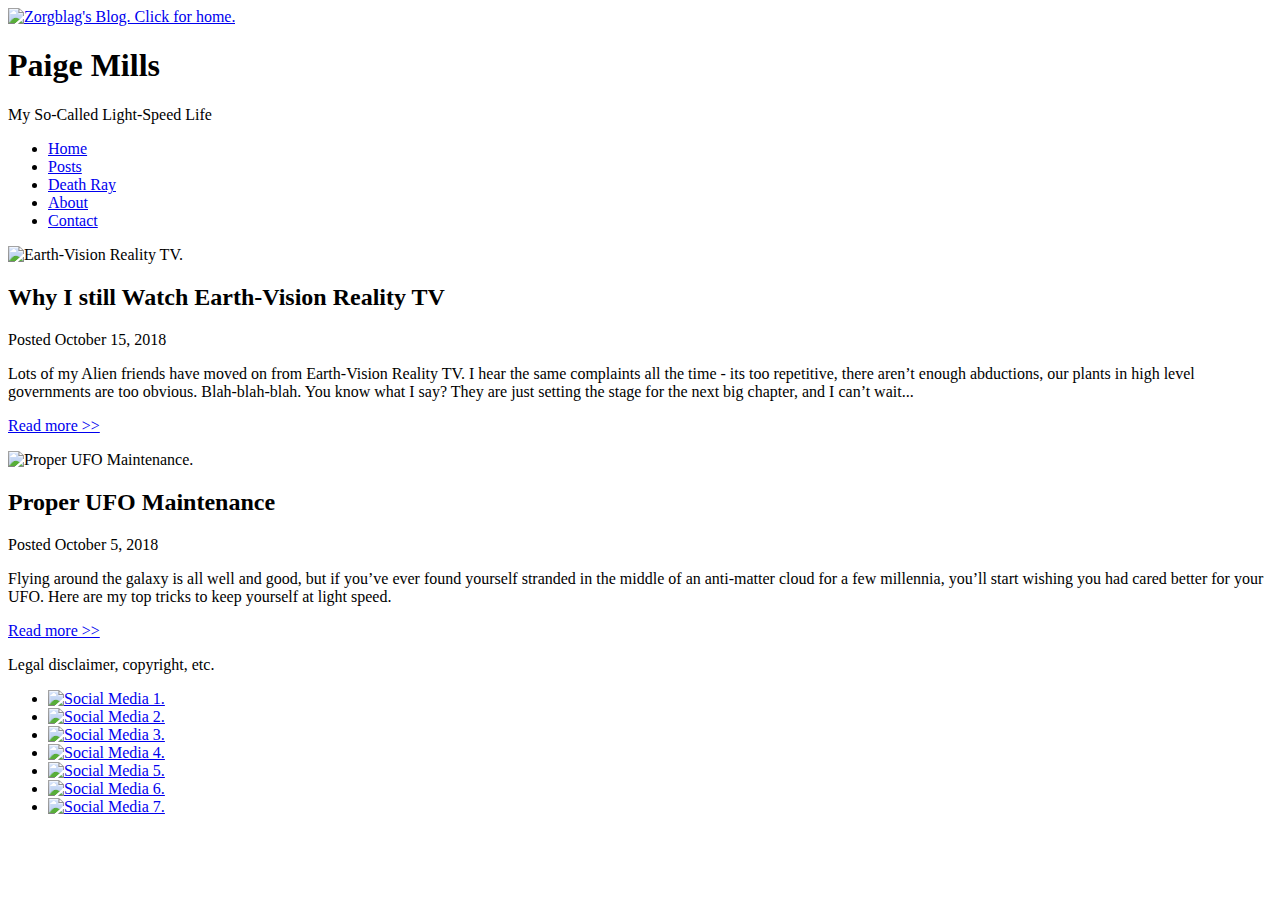
==== index.html @ c256a55d "Create index.html" ====
<!DOCTYPE html>
<html lang="en">
<head>
	<meta charset="UTF-8">
	<title>Alien Blog</title>
	 <link href="https://fonts.googleapis.com/css?family=Kavivanar|Open+Sans" rel="stylesheet"> 
	 <link href="css/styles.css" rel="stylesheet">
</head>
<body>
	<div class="wrapper">
		<header>
			<div class="leftheader">
				<a href="/"><img src="img/logo.png" alt="Zorgblag's Blog. Click for home. "></a>
			</div>
			<div class="rightheader">
				<h1>Paige Mills</h1>
				<p>My So-Called Light-Speed Life</p>
			</div>
		</header>
		<nav>
			<ul>
				<li><a href="#">Home</a></li>
				<li><a href="#">Posts</a></li>
				<li><a href="#">Death Ray</a></li>
				<li><a href="#">About</a></li>
				<li><a href="#">Contact</a></li>
			</ul>
		</nav>
		<section>
			<article>
				<img src="img/blog1.png" alt="Earth-Vision Reality TV. ">
				<h2>Why I still Watch Earth-Vision Reality TV</h2>
				<p class="posted">Posted October 15, 2018</p>
				<p>Lots of my Alien friends have moved on from Earth-Vision Reality TV. I hear the same complaints all the time - its too repetitive, there aren’t enough abductions, our plants in high level governments are too obvious. Blah-blah-blah. You know what I say? They are just setting the stage for the next big chapter, and I can’t wait...</p>
				<p><a href="blog1.html">Read more >> </a></p>
			</article>
			<article>
				<img src="img/blog2.png" alt="Proper UFO Maintenance. ">
				<h2>Proper UFO Maintenance</h2>
				<p class="posted">Posted October 5, 2018</p>
				<p>Flying around the galaxy is all well and good, but if you’ve ever found yourself stranded in the middle of an anti-matter cloud for a few millennia, you’ll start wishing you had cared better for your UFO. Here are my top tricks to keep yourself at light speed.</p>
				<p><a href="blog2.html">Read more >> </a></p>
			</article>
		</section>
		<footer>
			<p>Legal disclaimer, copyright, etc.</p>
			<ul>
				<li><a href="#"><img src="img/icon1.png" alt="Social Media 1."></a></li>
				<li><a href="#"><img src="img/icon2.png" alt="Social Media 2."></a></li>
				<li><a href="#"><img src="img/icon3.png" alt="Social Media 3."></a></li>
				<li><a href="#"><img src="img/icon4.png" alt="Social Media 4."></a></li>
				<li><a href="#"><img src="img/icon5.png" alt="Social Media 5."></a></li>
				<li><a href="#"><img src="img/icon6.png" alt="Social Media 6."></a></li>
				<li><a href="#"><img src="img/icon7.png" alt="Social Media 7."></a></li>
			</ul>
		</footer>
	</div>
</body>
</html>
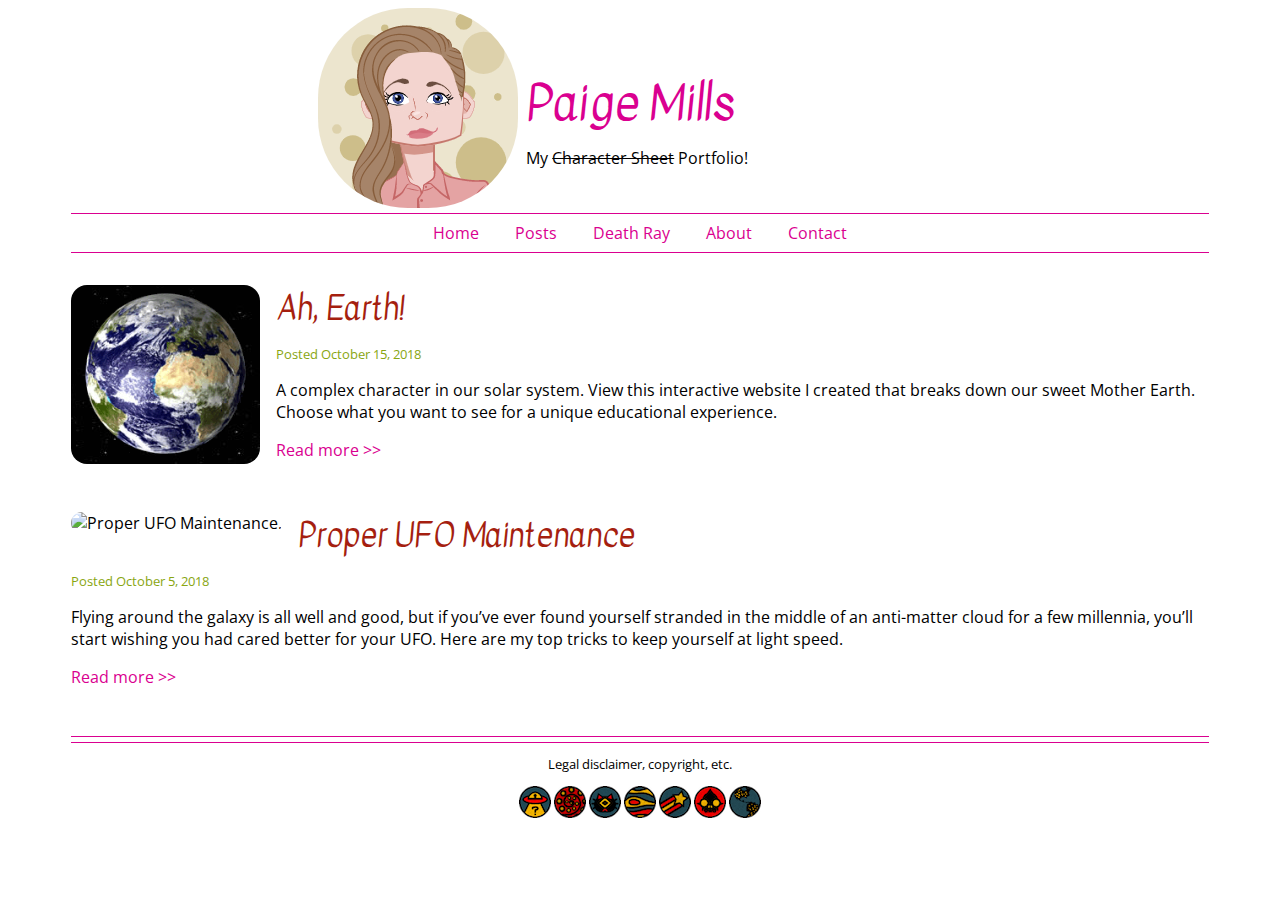
==== commit 0fe697ed: "Edit content on index" ====
--- a/index.html
+++ b/index.html
@@ -2,7 +2,7 @@
 <html lang="en">
 <head>
 	<meta charset="UTF-8">
-	<title>Alien Blog</title>
+	<title>Paige Mills - A portfolio</title>
 	 <link href="https://fonts.googleapis.com/css?family=Kavivanar|Open+Sans" rel="stylesheet"> 
 	 <link href="css/styles.css" rel="stylesheet">
 </head>
@@ -10,11 +10,11 @@
 	<div class="wrapper">
 		<header>
 			<div class="leftheader">
-				<a href="/"><img src="img/logo.png" alt="Zorgblag's Blog. Click for home. "></a>
+				<a href="/"><img src="img/Avatar200.png" class="round" alt="Zorgblag's Blog. Click for home. "></a>
 			</div>
 			<div class="rightheader">
 				<h1>Paige Mills</h1>
-				<p>My So-Called Light-Speed Life</p>
+				<p>My <strike>Character Sheet</strike> Portfolio!</p>
 			</div>
 		</header>
 		<nav>
@@ -28,10 +28,10 @@
 		</nav>
 		<section>
 			<article>
-				<img src="img/blog1.png" alt="Earth-Vision Reality TV. ">
-				<h2>Why I still Watch Earth-Vision Reality TV</h2>
+				<img src="img/map.PNG" alt="Earth-Vision Reality TV. ">
+				<h2>Ah, Earth!</h2>
 				<p class="posted">Posted October 15, 2018</p>
-				<p>Lots of my Alien friends have moved on from Earth-Vision Reality TV. I hear the same complaints all the time - its too repetitive, there aren’t enough abductions, our plants in high level governments are too obvious. Blah-blah-blah. You know what I say? They are just setting the stage for the next big chapter, and I can’t wait...</p>
+				<p>A complex character in our solar system. View this interactive website I created that breaks down our sweet Mother Earth. Choose what you want to see for a unique educational experience.</p>
 				<p><a href="blog1.html">Read more >> </a></p>
 			</article>
 			<article>
--- a/css/styles.css
+++ b/css/styles.css
@@ -0,0 +1,111 @@
+html {
+    box-sizing: border-box;
+}
+*, *:before, *:after {
+    box-sizing: inherit;
+}
+body {
+    font-family: 'Open Sans', sans-serif;
+}
+h1, h2, h3, h4, h5, h6 {
+    font-family: 'Kavivanar', cursive;
+    font-weight: normal;
+}
+h2 {
+    font-size: 2rem;
+    color: #A51F10;
+    margin: 0;
+}
+a {
+    color: #DA0090;
+    text-decoration: none;
+}
+a:hover {
+    text-decoration: underline;
+}
+.wrapper {
+    width: 90%;
+    margin: 0 auto;
+}
+.posted {
+    font-size: 0.8rem;
+    color: #89A611;
+}
+header {
+    display: flex;
+    flex-flow: row nowrap;
+    justify-content: center;
+}
+.leftheader {
+    flex-basis: 40%;
+    text-align: right;
+    padding-right: 0.5rem;
+}
+.rightheader {
+    flex-basis: 60%;
+    margin-top: 3.75rem;
+}
+.rightheader h1 {
+    margin: 0;
+    color: #DA0090;
+    font-size: 3rem;
+}
+.rightheader p {
+    margin-top: 0.5rem;
+}
+nav {
+    border-top: 1px solid #DA0090;
+    border-bottom: 1px solid #DA0090;
+}
+nav ul {
+    list-style-type: none;
+    margin: 0;
+    padding: 0;
+    text-align: center;
+}
+nav li {
+    display: inline-block;
+}
+nav a {
+    text-decoration: none;
+    display: block;
+    padding: 0.5rem 1rem;
+}
+nav a:hover {
+    background-color: black;
+    color: #DA0090;
+    text-decoration: none;
+}
+article {
+    margin: 2rem 0;
+}
+article img {
+    float: left;
+    margin: 0 1rem 1rem 0;
+    border-radius: 1rem;
+}
+article:after {
+    content: "";
+    display: table;
+    clear: both;
+}
+section {
+    border-bottom: 1px solid #DA0090;
+    margin-bottom: 0.3rem;
+}
+footer {
+    text-align: center;
+    font-size: 0.8rem;
+    border-top: 1px solid #DA0090;
+}
+footer ul {
+    margin: 0;
+    padding: 0;
+    list-style-type: none;
+}
+footer li {
+    display: inline-block;
+}
+.round{
+    border-radius: 45%;
+}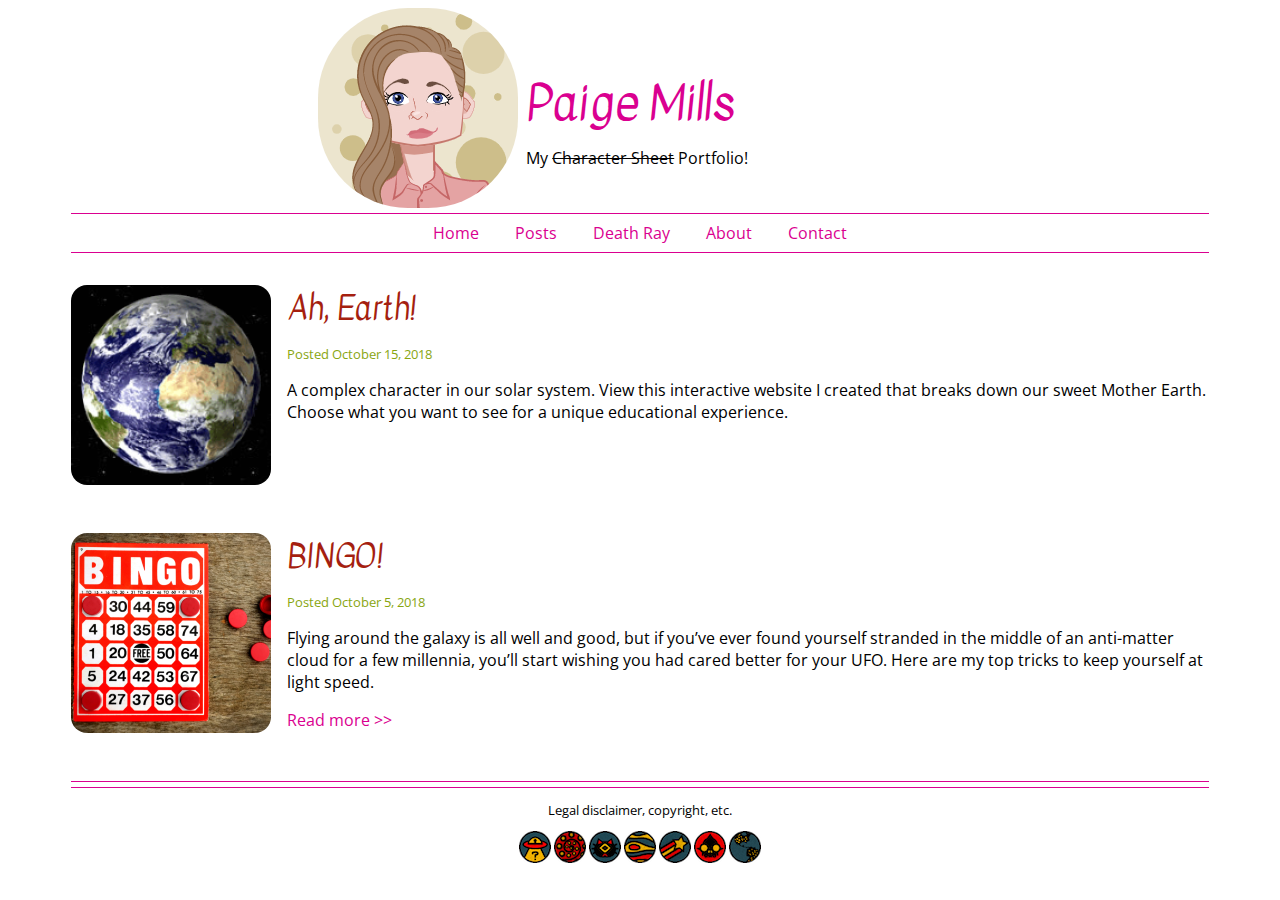
==== commit a074daed: "Edited index content" ====
--- a/index.html
+++ b/index.html
@@ -28,15 +28,15 @@
 		</nav>
 		<section>
 			<article>
-				<img src="img/map.PNG" alt="Earth-Vision Reality TV. ">
+				<a href="indexmap.html"><img src="img/map.PNG" alt="A photorealistic image of Earth" ></a>
 				<h2>Ah, Earth!</h2>
 				<p class="posted">Posted October 15, 2018</p>
 				<p>A complex character in our solar system. View this interactive website I created that breaks down our sweet Mother Earth. Choose what you want to see for a unique educational experience.</p>
-				<p><a href="blog1.html">Read more >> </a></p>
+				<!-- <p><a href="indexmap.html">Read more >> </a></p> -->
 			</article>
 			<article>
-				<img src="img/blog2.png" alt="Proper UFO Maintenance. ">
-				<h2>Proper UFO Maintenance</h2>
+				<img src="img/bingocard.PNG" alt="A bingo card. ">
+				<h2>BINGO!</h2>
 				<p class="posted">Posted October 5, 2018</p>
 				<p>Flying around the galaxy is all well and good, but if you’ve ever found yourself stranded in the middle of an anti-matter cloud for a few millennia, you’ll start wishing you had cared better for your UFO. Here are my top tricks to keep yourself at light speed.</p>
 				<p><a href="blog2.html">Read more >> </a></p>
